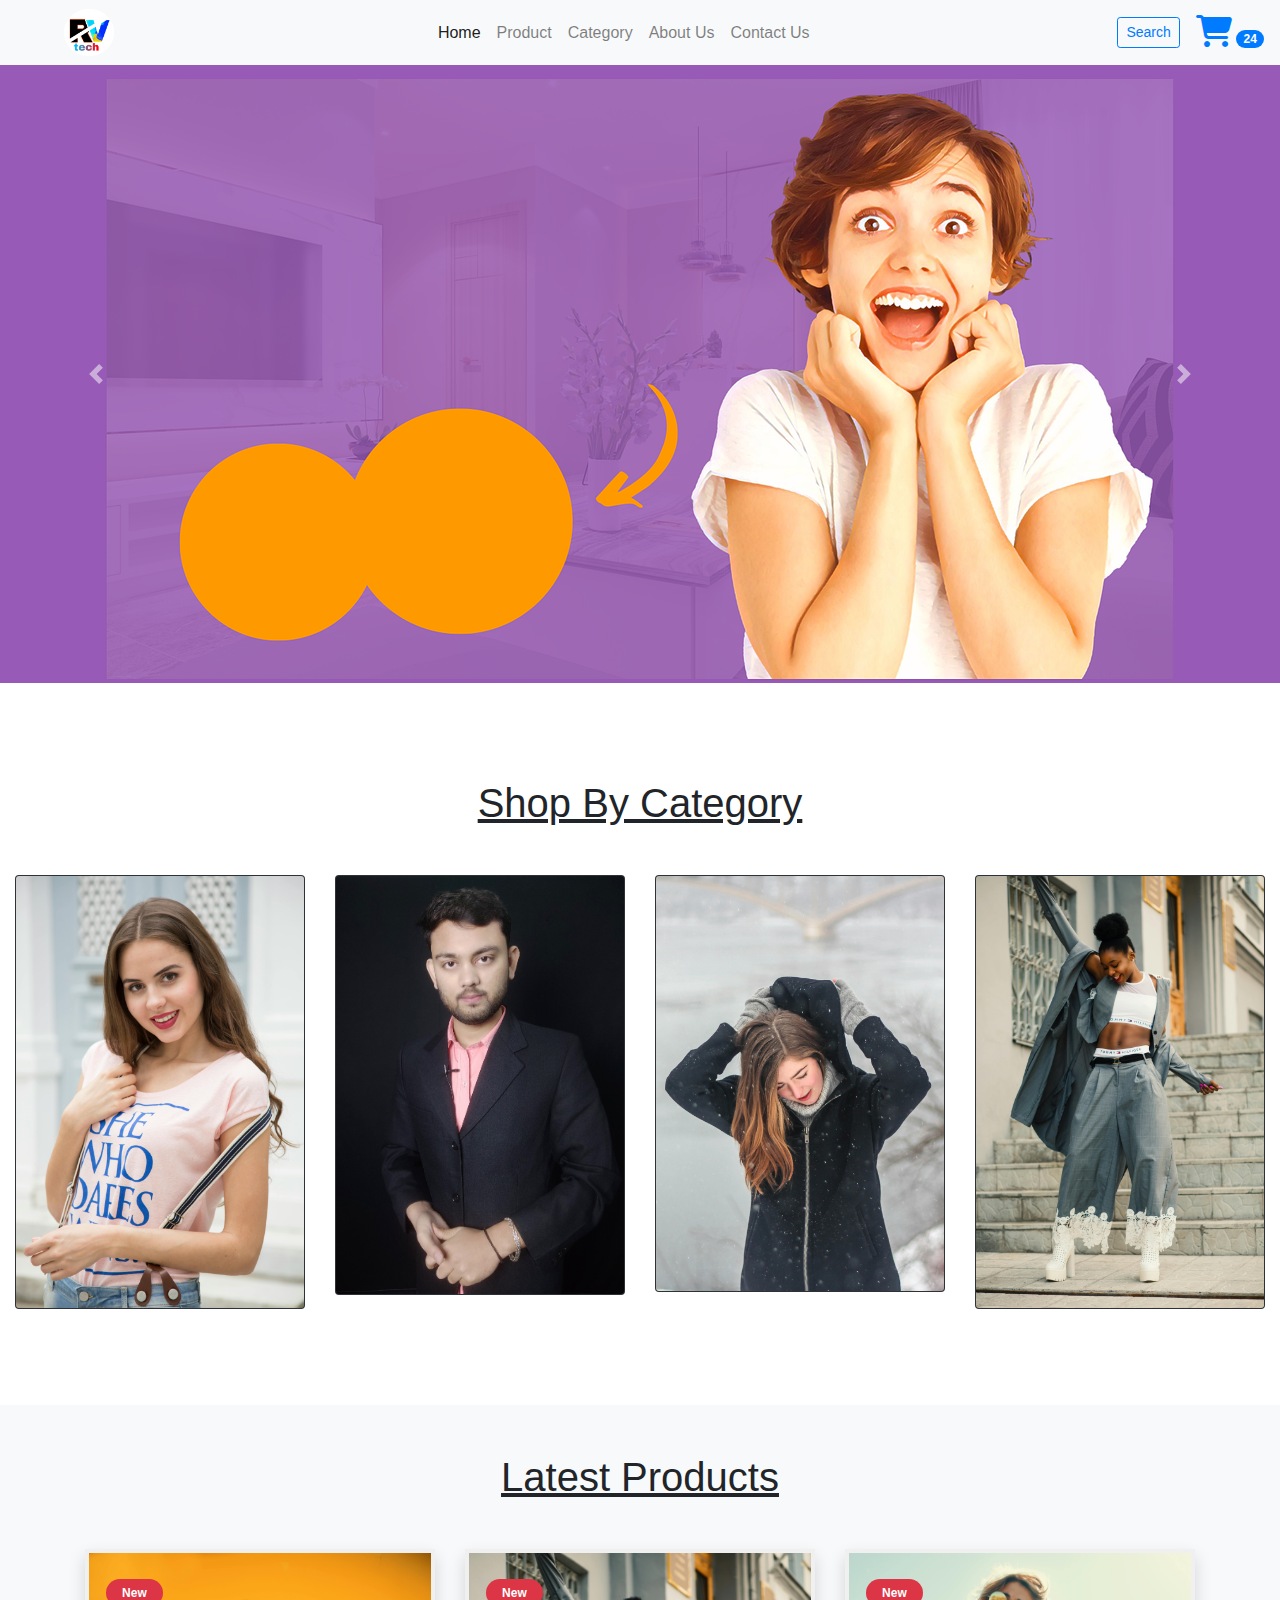
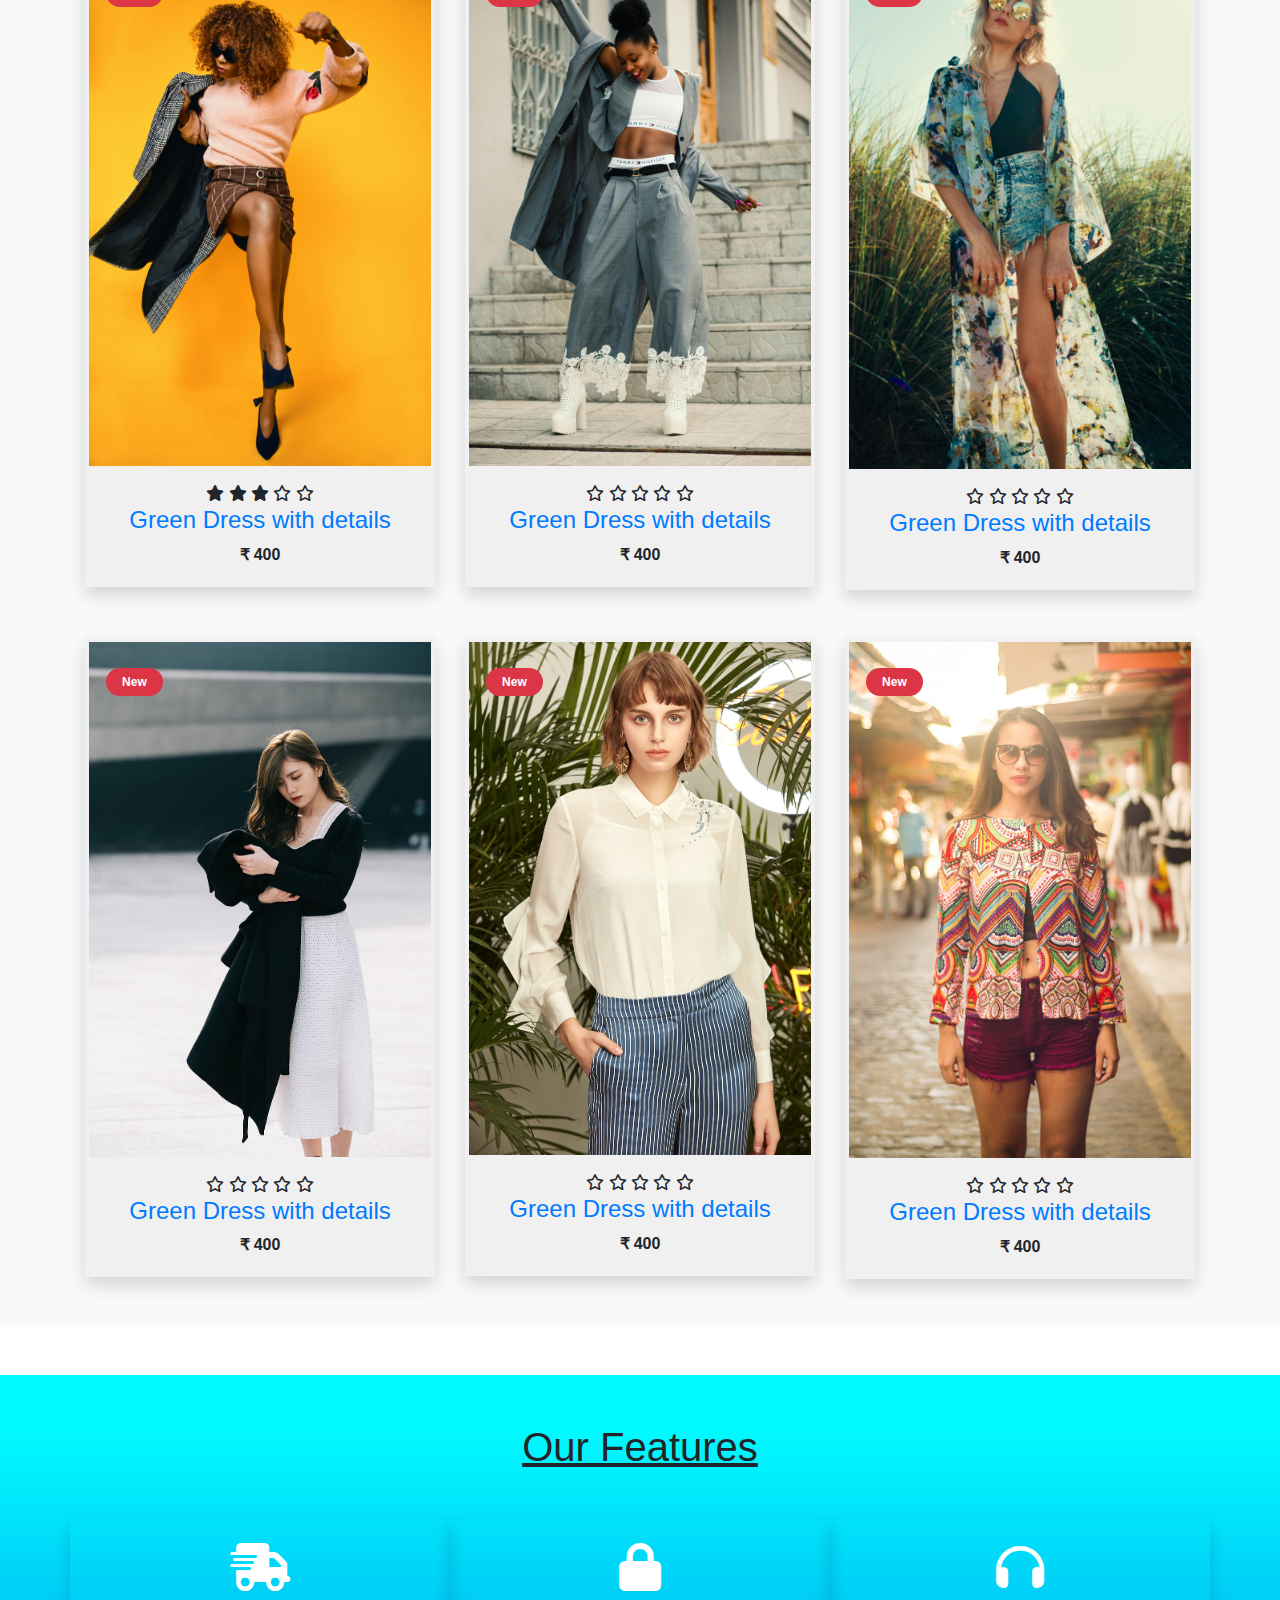
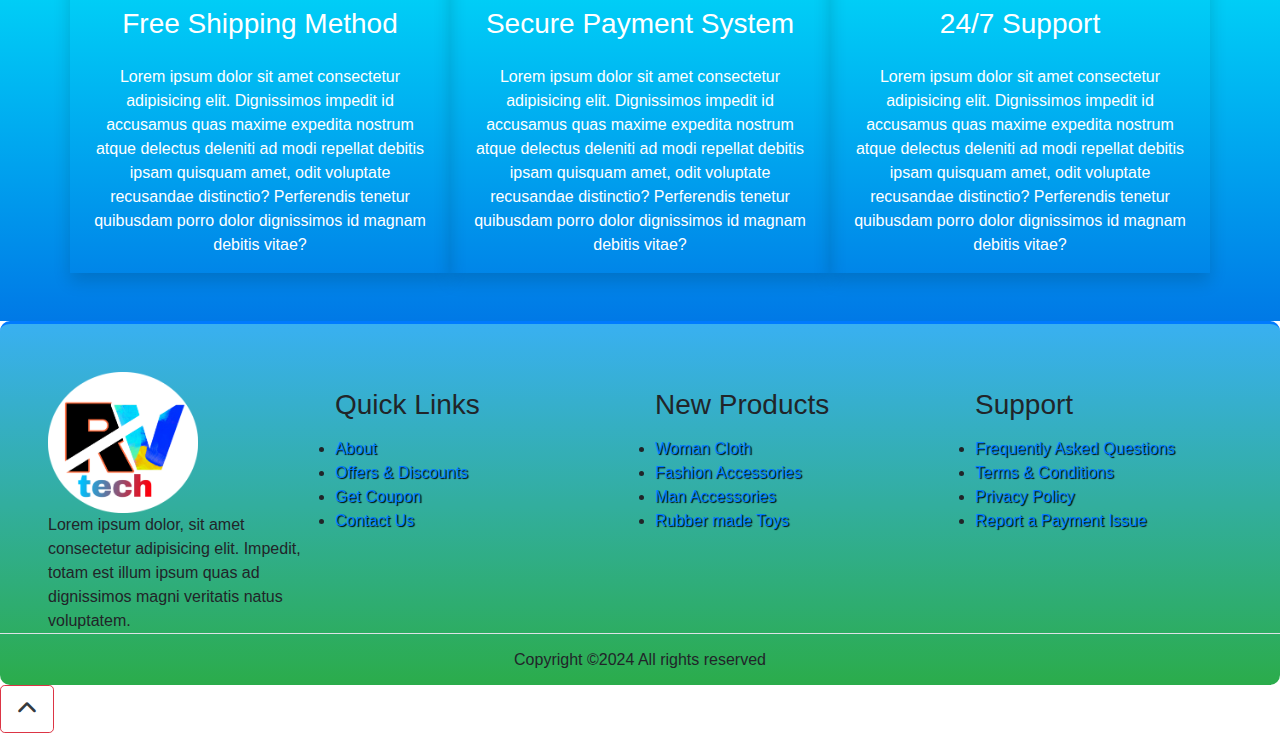
==== index.html @ 266a17e7 "Initial commit" ====
<!doctype html>
<html lang="en">

<head>
    <!-- Required meta tags -->
    <meta charset="utf-8">
    <meta name="viewport" content="width=device-width, initial-scale=1, shrink-to-fit=no">

    <!-- style.css For Custom Styling -->
    <link rel="stylesheet" href="assets/css/style.css">
    <!-- fontawesome cdn For Icons -->
    <link rel="stylesheet" href="https://cdnjs.cloudflare.com/ajax/libs/font-awesome/5.10.0/css/all.min.css" integrity="sha512-PgQMlq+nqFLV4ylk1gwUOgm6CtIIXkKwaIHp/PAIWHzig/lKZSEGKEys
h0TCVbHJXCLN7WetD8TFecIky75ZfQ==" crossorigin="anonymous" />

    <!-- Bootstrap CSS -->
    <link rel="stylesheet" href="https://cdn.jsdelivr.net/npm/bootstrap@4.3.1/dist/css/bootstrap.min.css"
        integrity="sha384-ggOyR0iXCbMQv3Xipma34MD+dH/1fQ784/j6cY/iJTQUOhcWr7x9JvoRxT2MZw1T" crossorigin="anonymous">

        <link rel="stylesheet" href="https://cdnjs.cloudflare.com/ajax/libs/font-awesome/6.5.1/css/all.min.css"/>
    <title>RV Fashion | Home</title>
</head>

<body>
    <!-- ==============header menu section starts here============== -->
    <section class="header_menu" id="header_menu" >
        <div class="container-fluid px-0 shadow">
            <nav class="navbar navbar-expand-lg navbar-light bg-light py-1 ">
                <a class="navbar-brand pl-5 pl-small-0" href="index.html">
                    <img src="assets/images/rvlogo.png" class="img img-fluid" width="50px" alt="logo">
                </a>
                <button class="navbar-toggler" type="button" data-toggle="collapse"
                    data-target="#navbarSupportedContent" aria-controls="navbarSupportedContent" aria-expanded="false"
                    aria-label="Toggle navigation">
                    <span class="navbar-toggler-icon"></span>
                </button>
                <div class="collapse navbar-collapse" id="navbarSupportedContent">
                    <ul class="navbar-nav mx-auto">
                        <li class="nav-item active">
                            <a class="nav-link" href="index.html">Home <span class="sr-only">(current)</span></a>
                        </li>
                        <li class="nav-item">
                            <a class="nav-link" href="product.html">Product</a>
                        </li>
                        <li class="nav-item">
                            <a class="nav-link" href="category.html">Category</a>
                        </li>
                        <li class="nav-item">
                            <a class="nav-link" href="about.html">About Us</a>
                        </li>
                        <li class="nav-item">
                            <a class="nav-link" href="contact.html">Contact Us</a>
                        </li>
                        <!-- <li class="nav-item dropdown">
    <a class="nav-link dropdown-toggle" href="#" id="navbarDropdown"
    role="button" data-toggle="dropdown"
    aria-haspopup="true" aria-expanded="false">
    Dropdown
    </a>
    <div class="dropdown-menu" aria-labelledby="navbarDropdown">
    <a class="dropdown-item" href="#">Action</a>
    <a class="dropdown-item" href="#">Another action</a>
    <div class="dropdown-divider"></div>
    <a class="dropdown-item" href="#">Something else here</a>
    </div>
    </li> -->
                    </ul>
                    <div class="search mr-3">
                        <a href="search.html" class="btn btn-sm btn-outline-primary">
                            Search
                        </a>
                    </div>
                    <div class="cart">
                        <a href="cart.html">
                            <i class="fas fa-shopping-cart fa-2x"></i>
                            <span class="badge badge-pill badge-primary">24</span>
                        </a>
                    </div>
                </div>
            </nav>
        </div>
    </section>
    <!-- ==============header menu section ends here============== -->

    <!-- ============== carousel section starts here============== -->
    <section class="header_carousel" id="header_carousel">
        <div id="carouselExampleControls" class="carousel slide" data-ride="carousel">
            <div class="carousel-inner">
                <div class="carousel-item active">
                    <img class="d-block w-100" src="assets/images/slide_1.png" alt="First slide">
                </div>
                <div class="carousel-item">
                    <img class="d-block w-100" src="assets/images/slide_2.jpg" alt="Second slide">
                </div>
                <div class="carousel-item">
                    <img class="d-block w-100" src="assets/images/slide_3.jpg" alt="Third slide">
                </div>
            </div>
            <a class="carousel-control-prev" href="#carouselExampleControls" role="button" data-slide="prev">
                <span class="carousel-control-prev-icon" aria-hidden="true"></span>
                <span class="sr-only">Previous</span>
            </a>
            <a class="carousel-control-next" href="#carouselExampleControls" role="button" data-slide="next">
                <span class="carousel-control-next-icon" aria-hidden="true"></span>
                <span class="sr-only">Next</span>
            </a>
        </div>
    </section>
    <!-- ============== carousel section starts here============== -->

    <!-- ==============shop by category starts here============== -->
    <section class="shop_by_category py-5 my-5" id="shop_by_category">
        <div class="container-fluid">
            <div class="section_title text-center mb-5">
                <h1 class="text-capitalize">Shop By category</h1>
            </div>
            <div class="row">
                <div class="col-md-3 col-12">
                    <div class="card bg-dark text-white">
                        <a href="category.html">
                            <img class="card-img img img-fluid" src="assets/images/girl_cat.jpg"
                                alt="Card image" >
                        </a>
                    </div>
                </div>
                <div class="col-md-3 col-12 mt-small-5 mb-small-5">
                    <div class="card bg-dark text-white">
                        <a href="category.html">
                            <img class="card-img img img-fluid" src="assets/images/rajnish-cat.jpg"
                                alt="Card image">
                        </a>
                    </div>
                </div>
                <div class="col-md-3 col-12">
                    <div class="card bg-dark text-white">
                        <a href="category.html">
                            <img class="card-img img img-fluid" src="assets/images/girl_catS.jpg"
                                alt="Card image">
                        </a>
                    </div>
                </div>
                <div class="col-md-3 col-12">
                    <div class="card bg-dark text-white">
                        <a href="category.html">
                            <img class="card-img img img-fluid" src="assets/images/pexels-godisable-jacob-914668.jpg"
                                alt="Card image">
                        </a>
                    </div>
                </div>
            </div>
        </div>
    </section>
    <!-- ==============shop by category ends here============== -->

    <!-- ==============products starts here============== -->
    <section class="products py-5 my-5 bg-light" id="products">
        <div class="container ">
            <div class="section_title text-center mb-5">
                <h1 class="text-capitalize">Latest Products</h1>
            </div>
            <div class="row mb-5">
                <div class="col-md-4 col-12">
                    <div class="single_product shadow text-center p-1">
                        <div class="product_img">
                            <a href="product_detail.html"><img src="assets/images/pexels-godisable-jacob-794062.jpg" class="img img-fluid"
                                    alt=""></a>
                            <div class="new_product">
                                <span class="badge py-2 px-3 badge-pill badge-danger">New</span>
                            </div>
                        </div>
                        <div class="product-caption my-3">
                            <div class="product-ratting">
                                <i class="fas fa-star"></i>
                                <i class="fas fa-star"></i>
                                <i class="fas fa-star"></i>
                                <i class="far fa-star low-star"></i>
                                <i class="far fa-star low-star"></i>
                            </div>
                            <h4><a href="product_detail.html">Green Dress with details</a></h4>
                            <div class="price">
                                <b><span class="mr-1">₹</span><span>400</span></b>
                            </div>
                        </div>
                    </div>
                </div>
                <div class="col-md-4 col-12">
                    <div class="single_product shadow text-center p-1 mt-small-5 mb-small-5">
                        <div class="product_img">
                            <a href="product_detail.html"><img src="assets/images/pexels-godisable-jacob-914668.jpg" class="img img-fluid"
                                    alt=""></a>
                            <div class="new_product">
                                <span class="badge py-2 px-3 badge-pill badge-danger">New</span>
                            </div>
                        </div>
                        <div class="product-caption my-3">
                            <div class="product-ratting">
                                <i class="far fa-star"></i>
                                <i class="far fa-star"></i>
                                <i class="far fa-star"></i>
                                <i class="far fa-star low-star"></i>
                                <i class="far fa-star low-star"></i>
                            </div>
                            <h4><a href="product_detail.html">Green Dress with details</a></h4>
                            <div class="price">
                                <b><span class="mr-1">₹</span><span>400</span></b>
                            </div>
                        </div>
                    </div>
                </div>
                <div class="col-md-4 col-12">
                    <div class="single_product shadow text-center p-1">
                        <div class="product_img">
                            <a href="product_detail.html"><img src="assets/images/pexels-nicolas-postiglioni-852860.jpg" class="img img-fluid"
                                    alt=""></a>
                            <div class="new_product">
                                <span class="badge py-2 px-3 badge-pill badge-danger">New</span>
                            </div>
                        </div>
                        <div class="product-caption my-3">
                            <div class="product-ratting">
                                <i class="far fa-star"></i>
                                <i class="far fa-star"></i>
                                <i class="far fa-star"></i>
                                <i class="far fa-star low-star"></i>
                                <i class="far fa-star low-star"></i>
                            </div>
                            <h4><a href="product_detail.html">Green Dress with details</a></h4>
                            <div class="price">
                                <b><span class="mr-1">₹</span><span>400</span></b>
                            </div>
                        </div>
                    </div>
                </div>
            </div>
            <div class="row">
                <div class="col-md-4 col-12">
                    <div class="single_product shadow text-center p-1">
                        <div class="product_img">
                            <a href="product_detail.html"><img src="assets/images/woman-7.jpg" class="img img-fluid"
                                    alt=""></a>
                            <div class="new_product">
                                <span class="badge py-2 px-3 badge-pill badge-danger">New</span>
                            </div>
                        </div>
                        <div class="product-caption my-3">
                            <div class="product-ratting">
                                <i class="far fa-star"></i>
                                <i class="far fa-star"></i>
                                <i class="far fa-star"></i>
                                <i class="far fa-star low-star"></i>
                                <i class="far fa-star low-star"></i>
                            </div>
                            <h4><a href="product_detail.html">Green Dress with details</a></h4>
                            <div class="price">
                                <b><span class="mr-1">₹</span><span>400</span></b>
                            </div>
                        </div>
                    </div>
                </div>
                <div class="col-md-4 col-12">
                    <div class="single_product shadow text-center p-1 mt-small-5 mb-small-5">
                        <div class="product_img">
                            <a href="product_detail.html"><img src="assets/images/woman-5.jpg" class="img img-fluid"
                                    alt=""></a>
                            <div class="new_product">
                                <span class="badge py-2 px-3 badge-pill badge-danger">New</span>
                            </div>
                        </div>
                        <div class="product-caption my-3">
                            <div class="product-ratting">
                                <i class="far fa-star"></i>
                                <i class="far fa-star"></i>
                                <i class="far fa-star"></i>
                                <i class="far fa-star low-star"></i>
                                <i class="far fa-star low-star"></i>
                            </div>
                            <h4><a href="product_detail.html">Green Dress with details</a></h4>
                            <div class="price">
                                <b><span class="mr-1">₹</span><span>400</span></b>
                            </div>
                        </div>
                    </div>
                </div>
                <div class="col-md-4 col-12">
                    <div class="single_product shadow text-center p-1">
                        <div class="product_img">
                            <a href="product_detail.html"><img src="assets/images/woman-6.jpg" class="img img-fluid"
                                    alt=""></a>
                            <div class="new_product">
                                <span class="badge py-2 px-3 badge-pill badge-danger">New</span>
                            </div>
                        </div>
                        <div class="product-caption my-3">
                            <div class="product-ratting">
                                <i class="far fa-star"></i>
                                <i class="far fa-star"></i>
                                <i class="far fa-star"></i>
                                <i class="far fa-star low-star"></i>
                                <i class="far fa-star low-star"></i>
                            </div>
                            <h4><a href="product_detail.html">Green Dress with details</a></h4>
                            <div class="price">
                                <b><span class="mr-1">₹</span><span>400</span></b>
                            </div>
                        </div>
                    </div>
                </div>
            </div>
        </div>
    </section>
    <!-- ==============products ends here============== -->

    <!-- ==============feature starts here============== -->
    <section class="feature py-5 mt-5" id="feature">
        <div class="container">
            <div class="section_title text-center mb-5">
                <h1 class="text-capitalize">Our Features</h1>
            </div>
            <div class="row text-white">
                <div class="col-md-4 col-12 shadow p-3">
                    <div class="text-center">
                        <div class="mb-4">
                            <i class="fas fa-shipping-fast fa-3x mb-3 pt-2"></i>
                            <div>
                                <h3>Free Shipping Method</h3>
                            </div>
                        </div>
                        <div>
                            Lorem ipsum dolor sit amet consectetur adipisicing elit. Dignissimos impedit id
                            accusamus quas maxime
                            expedita nostrum atque delectus deleniti ad modi repellat debitis ipsam
                            quisquam amet, odit voluptate
                            recusandae distinctio? Perferendis tenetur quibusdam porro dolor dignissimos
                            id magnam debitis vitae?
                        </div>
                    </div>
                </div>
                <div class="col-md-4 col-12 shadow p-3 mt-small-5 mb-small-5">
                    <div class="text-center">
                        <div class="mb-4">
                            <i class="fas fa-lock fa-3x mb-3 pt-2"></i>
                            <div>
                                <h3>Secure Payment System</h3>
                            </div>
                        </div>
                        <div>
                            Lorem ipsum dolor sit amet consectetur adipisicing elit. Dignissimos impedit id
                            accusamus quas maxime
                            expedita nostrum atque delectus deleniti ad modi repellat debitis ipsam
                            quisquam amet, odit voluptate
                            recusandae distinctio? Perferendis tenetur quibusdam porro dolor dignissimos
                            id magnam debitis vitae?
                        </div>
                    </div>
                </div>
                <div class="col-md-4 col-12 shadow p-3">
                    <div class="text-center">
                        <div class="mb-4">
                            <i class="fas fa-headphones fa-3x mb-3 pt-2"></i>
                            <div>
                                <h3>24/7 Support</h3>
                            </div>
                        </div>
                        <div>
                            Lorem ipsum dolor sit amet consectetur adipisicing elit. Dignissimos impedit id
                            accusamus quas maxime
                            expedita nostrum atque delectus deleniti ad modi repellat debitis ipsam
                            quisquam amet, odit voluptate
                            recusandae distinctio? Perferendis tenetur quibusdam porro dolor dignissimos
                            id magnam debitis vitae?
                        </div>
                    </div>
                </div>
            </div>
        </div>
    </section>
    <!-- ==============feature ends here============== -->

    <!-- ==============footer starts here============== -->
    <section class="footer_section pt-5 pb-2" id="footer_section">
        <footer>
            <div class="container-fluid">
                <div class="row">
                    <div class="col-md-3 col-6 pl-5 pl-small-15">
                        <div class="footer_title">
                            <a href="index.html"><img src="assets/images/rvlogo.png" width="150px" class="img img-fluid"
                                    alt="logo"></a>
                        </div>
                        <div>
                            Lorem ipsum dolor, sit amet consectetur adipisicing elit. Impedit, totam est
                            illum ipsum quas ad
                            dignissimos magni veritatis natus voluptatem.
                        </div>
                    </div>
                    <div class="col-md-3 col-6">
                        <div class="footer_title pt-3 mb-3">
                            <h3>Quick Links</h3>
                        </div>
                        <div class="footer_links">
                            <ul>
                                <li><a href="about.html">About</a></li>
                                <li><a href="javascript:;">Offers & Discounts</a></li>
                                <li><a href="javascript:;">Get Coupon</a></li>
                                <li><a href="contact.html">Contact Us</a></li>
                            </ul>
                        </div>
                    </div>
                    <div class="col-md-3 col-6">
                        <div class="footer_title pt-3 mb-3">
                            <h3>New Products</h3>
                        </div>
                        <div class="footer_links">
                            <ul>
                                <li><a href="javascript:;">Woman Cloth</a></li>
                                <li><a href="javascript:;">Fashion Accessories</a></li>
                                <li><a href="javascript:;">Man Accessories</a></li>
                                <li><a href="javascript:;">Rubber made Toys</a></li>
                            </ul>
                        </div>
                    </div>
                    <div class="col-md-3 col-6">
                        <div class="footer_title pt-3 mb-3">
                            <h3>Support</h3>
                        </div>
                        <div class="footer_links">
                            <ul>
                                <li><a href="javascript:;">Frequently Asked Questions</a></li>
                                <li><a href="javascript:;">Terms & Conditions</a></li>
                                <li><a href="javascript:;">Privacy Policy</a></li>
                                <li><a href="javascript:;">Report a Payment Issue</a></li>
                            </ul>
                        </div>
                    </div>
                </div>
            </div>
            <div class="border-top">
                <h6 class="text-center mt-3">Copyright ©2024 All rights reserved
                </h6>
            </div>
        </footer>
    </section>
    <div class="backtop">
        <a id="button" href="#top" class="btn btn-lg btn-outline-danger" role="button">
            <i class="fas fa-chevron-up text-dark"></i>
        </a>
    </div>
    <!-- ==============footer ends here============== -->

    <!-- Optional JavaScript -->
    <!-- jQuery first, then Popper.js, then Bootstrap JS -->
    <script src="https://code.jquery.com/jquery-3.3.1.slim.min.js"
        integrity="sha384-q8i/X+965DzO0rT7abK41JStQIAqVgRVzpbzo5smXKp4YfRvH+8abtTE1Pi6jizo"
        crossorigin="anonymous"></script>
    <script src="https://cdn.jsdelivr.net/npm/popper.js@1.14.7/dist/umd/popper.min.js"
        integrity="sha384-UO2eT0CpHqdSJQ6hJty5KVphtPhzWj9WO1clHTMGa3JDZwrnQq4sF86dIHNDz0W1"
        crossorigin="anonymous"></script>
    <script src="https://cdn.jsdelivr.net/npm/bootstrap@4.3.1/dist/js/bootstrap.min.js"
        integrity="sha384-JjSmVgyd0p3pXB1rRibZUAYoIIy6OrQ6VrjIEaFf/nJGzIxFDsf4x0xIM+B07jRM"
        crossorigin="anonymous"></script>
</body>

</html>
---- assets/css/style.css ----
/*css defult format setting*/
*{
    margin: 0;
    padding: 0;
    box-sizing: border-box;
    font-family: 'Montserrat', sans-serif;
    scroll-behavior: smooth;
}
.bg-light-gray{
    background-color: rgb(241, 240, 240);
}
.section_title h1{
    text-decoration: underline;
}


/* slider */

/* .header_carousel img{
    height: 50%;
}

.header_carousel{
    height: 70%;
} */

/* for card logo hover effect */
.cart a{
    text-decoration: none;
    list-style: none;
}
.cart a:hover{
    text-decoration: none;
    list-style: none;
}
.bg_cart_1{
    background-color: #8ec5fc;
    background-image: linear-gradient(62deg, #8ec5fc 0%, #e0c3fc 100%);
}

.list-group-item{
    background-color: inherit !important;
}

/* for product detail page image gallery */
.carousel-indicators li{
    width: auto !important;
    height: auto !important;
}

/* for checkout page */
.bg_checkout_1{
    background: #8ec5fc;
    background: linear-gradient(62deg, #8ec5fc 0%, #e0c3fc 0%);
}

/* fro product layout design */
.single_product{
    background-color: rgb(241, 240, 240);
}

.product_img{
    position: relative;
}
.product_img .new_product{
    position: absolute;
    top: 5%;
    left: 5%;
}
.contact_form{
        background: #8ec5fc;
        background: linear-gradient(62deg, #8ec5fc 0%, #e0c3fc 100%);
}

/* for services section background gradient */
.feature{
    background: rgb(0, 121, 230);
    background: linear-gradient(0deg, rgba(0, 121, 230, 1) 0%, rgba(0,250,255,1) 90%);
}

/* for footer section background graident */
/* .footer_section{
    background: #0093e9;
    background: linear-gradient(110deg, #0093e9 19%, #80d0c7 100%);
} */

.footer_section{
   border-top: 3px solid #007bff;
   border-radius: 10px;
   background:linear-gradient(to top, rgb(43, 172, 75), rgb(57, 176, 241));
}


/* for footer links */
.footer_link ul li{
    list-style: none;
}

.footer_section ul li a{
    text-shadow: 1px 1px 1px black;
}
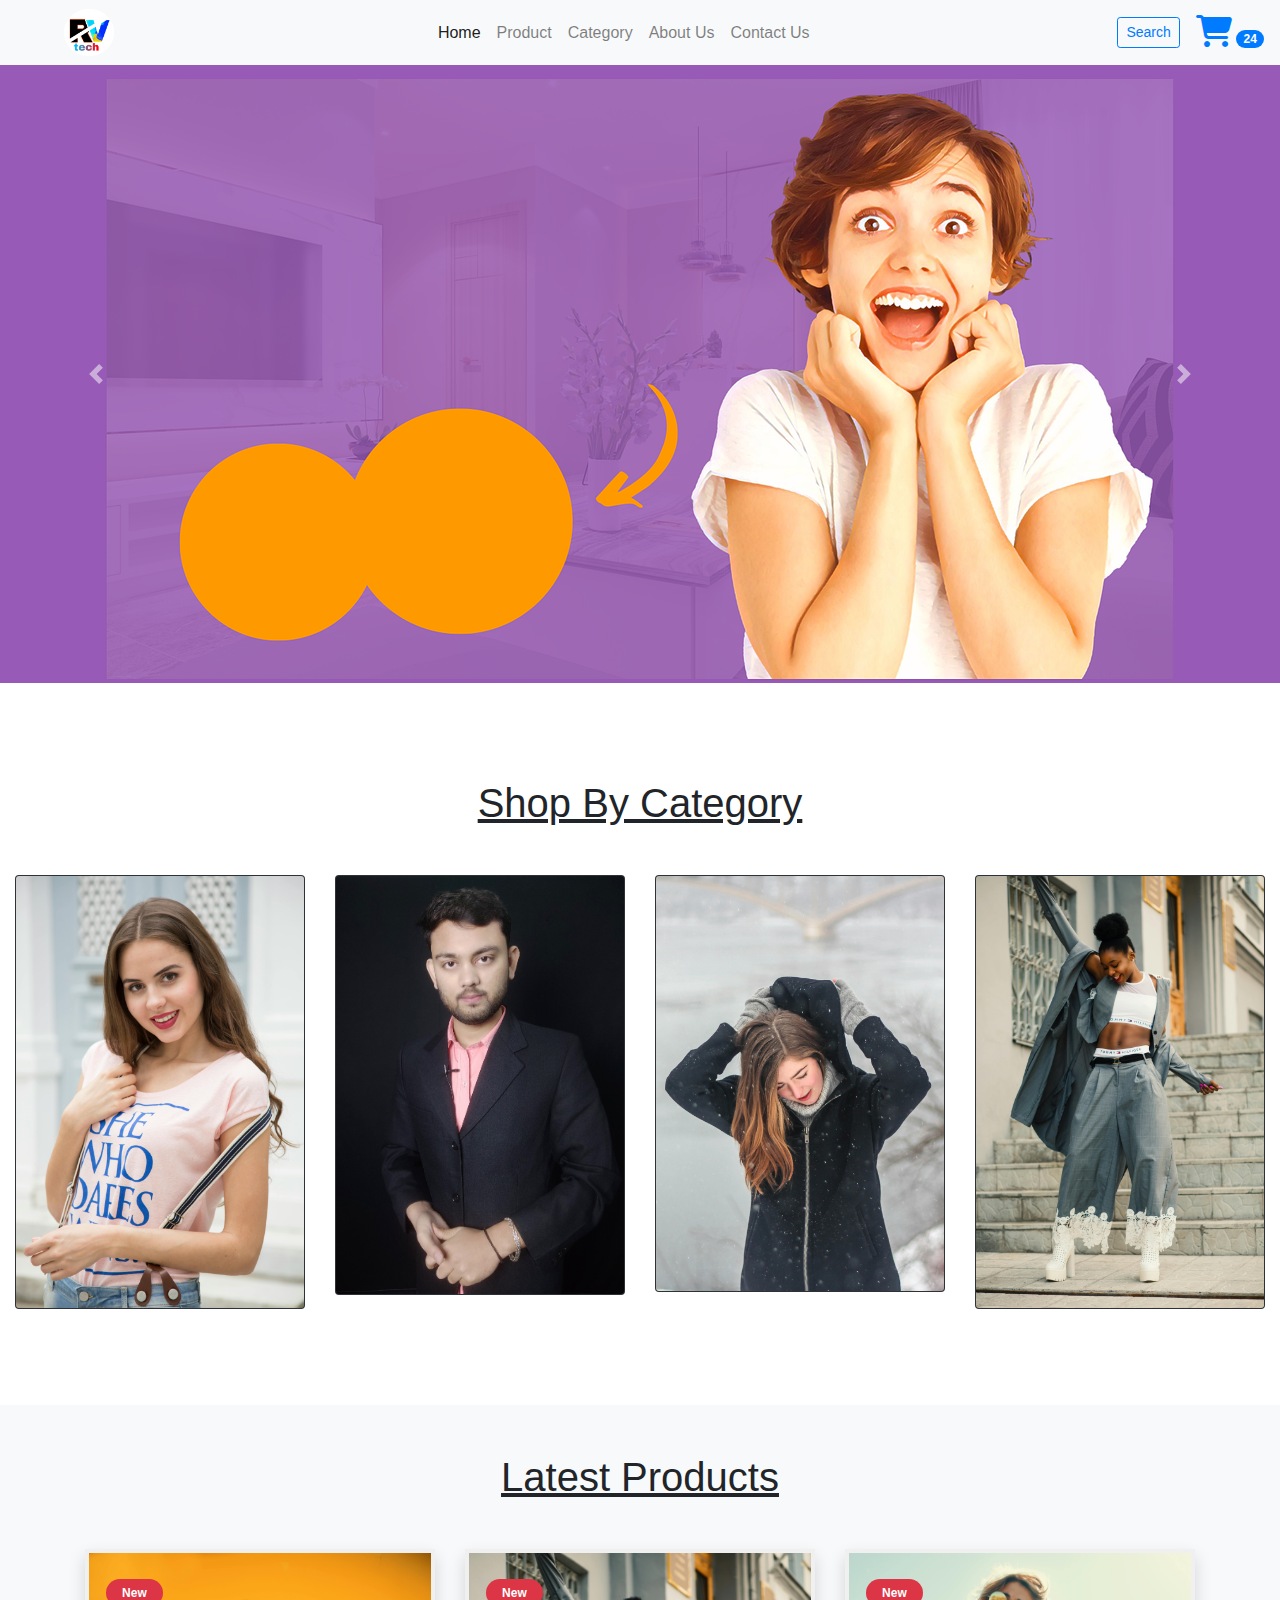
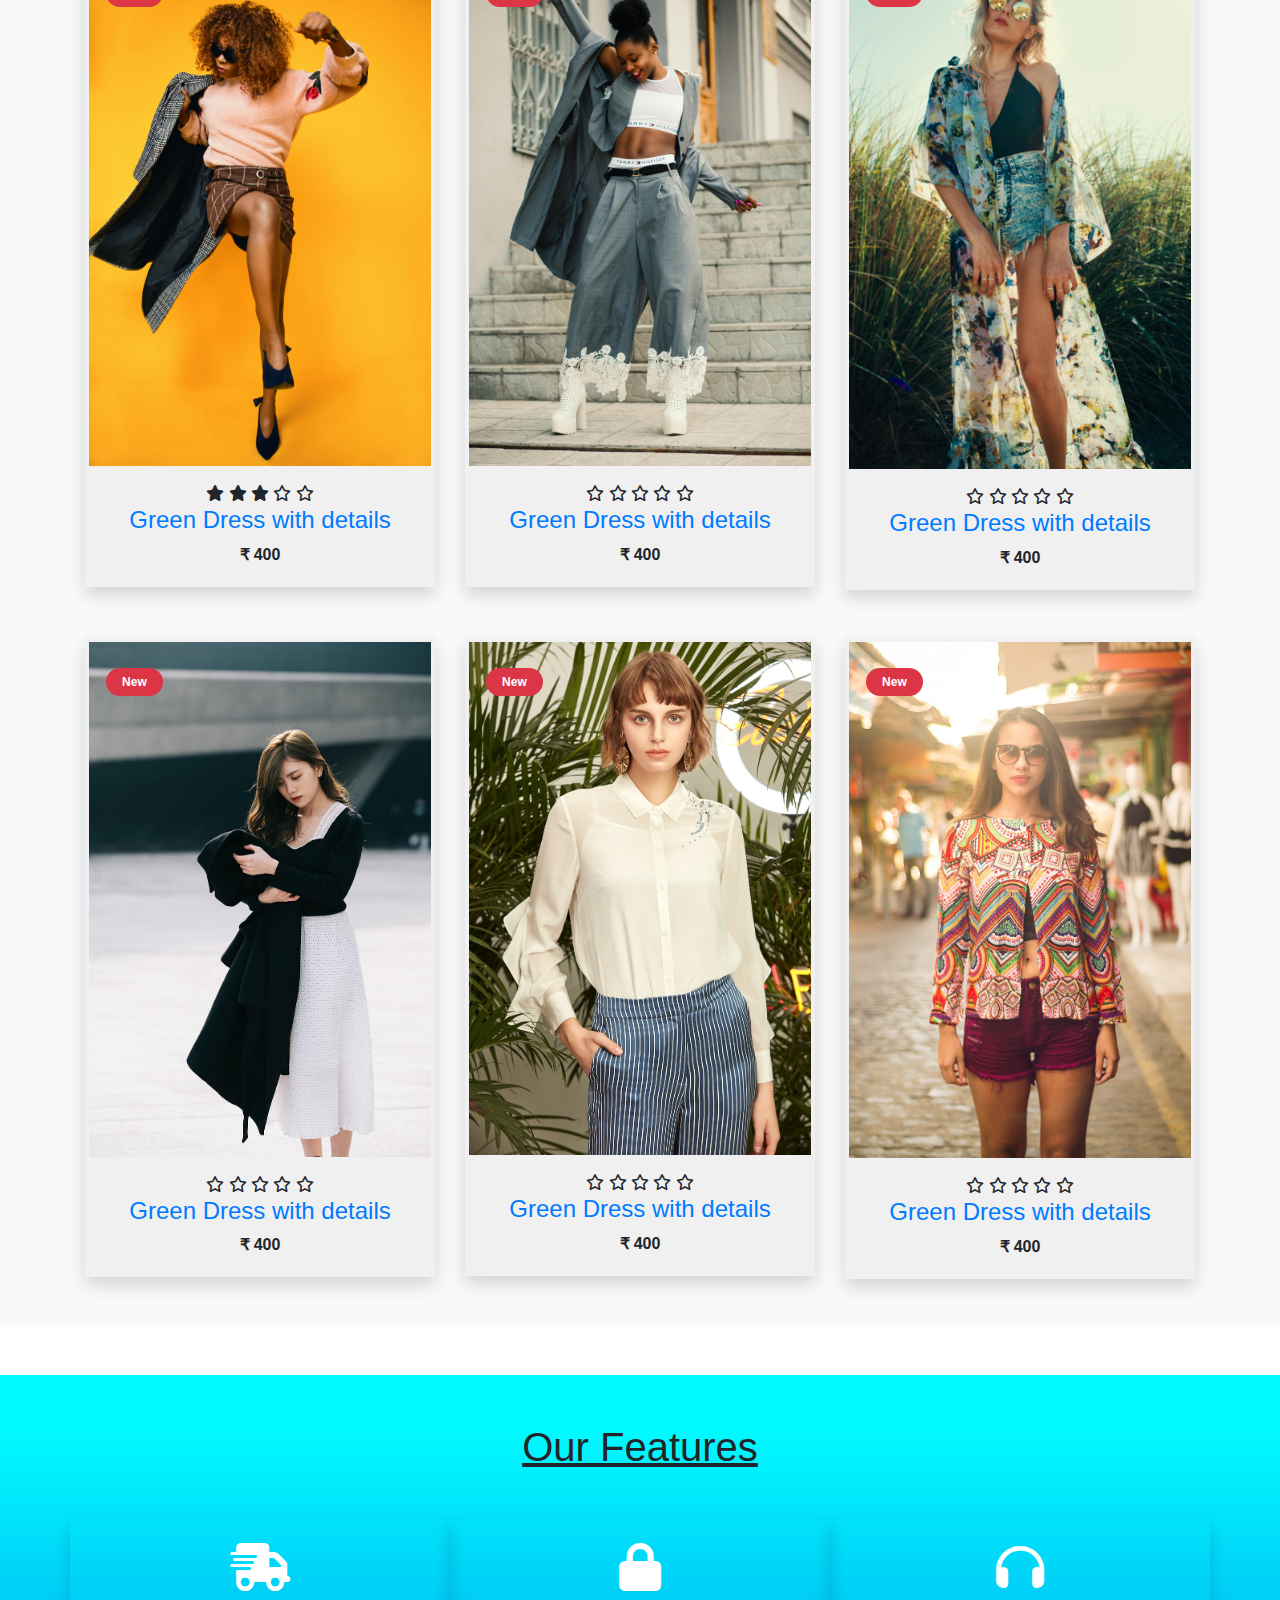
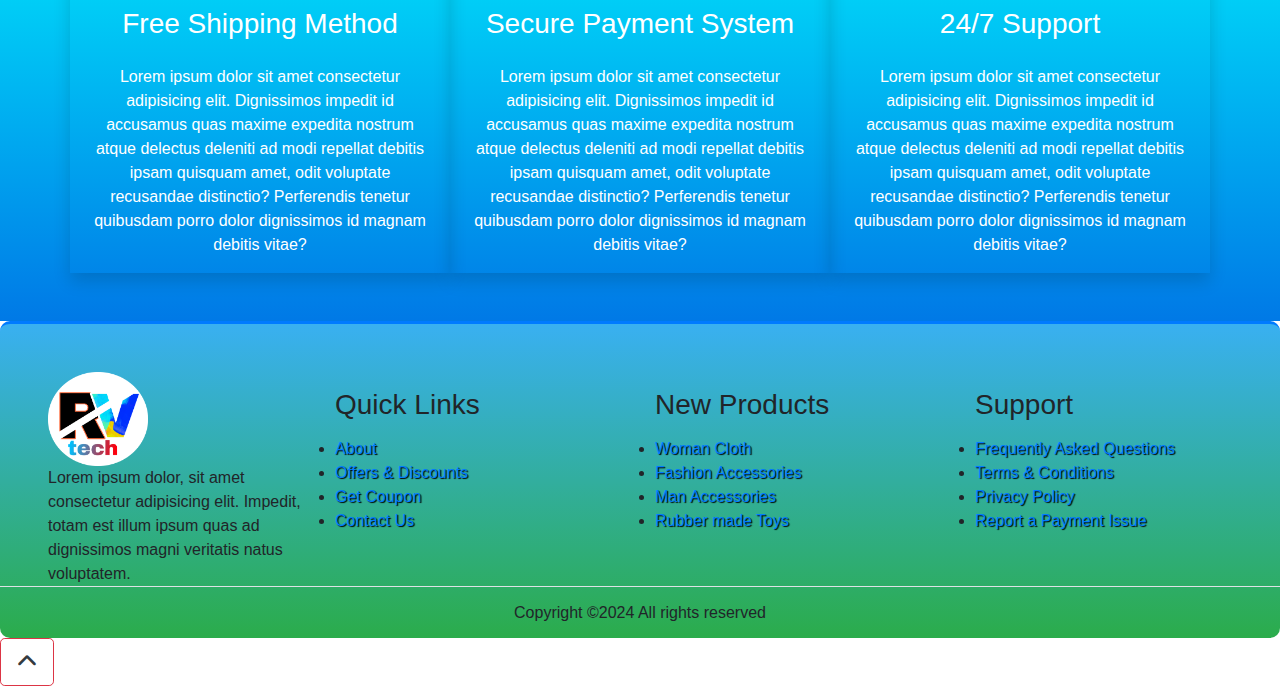
==== commit a6197292: "change logo size" ====
--- a/index.html
+++ b/index.html
@@ -382,7 +382,7 @@
                 <div class="row">
                     <div class="col-md-3 col-6 pl-5 pl-small-15">
                         <div class="footer_title">
-                            <a href="index.html"><img src="assets/images/rvlogo.png" width="150px" class="img img-fluid"
+                            <a href="index.html"><img src="assets/images/rvlogo.png" width="100px" class="img img-fluid"
                                     alt="logo"></a>
                         </div>
                         <div>
